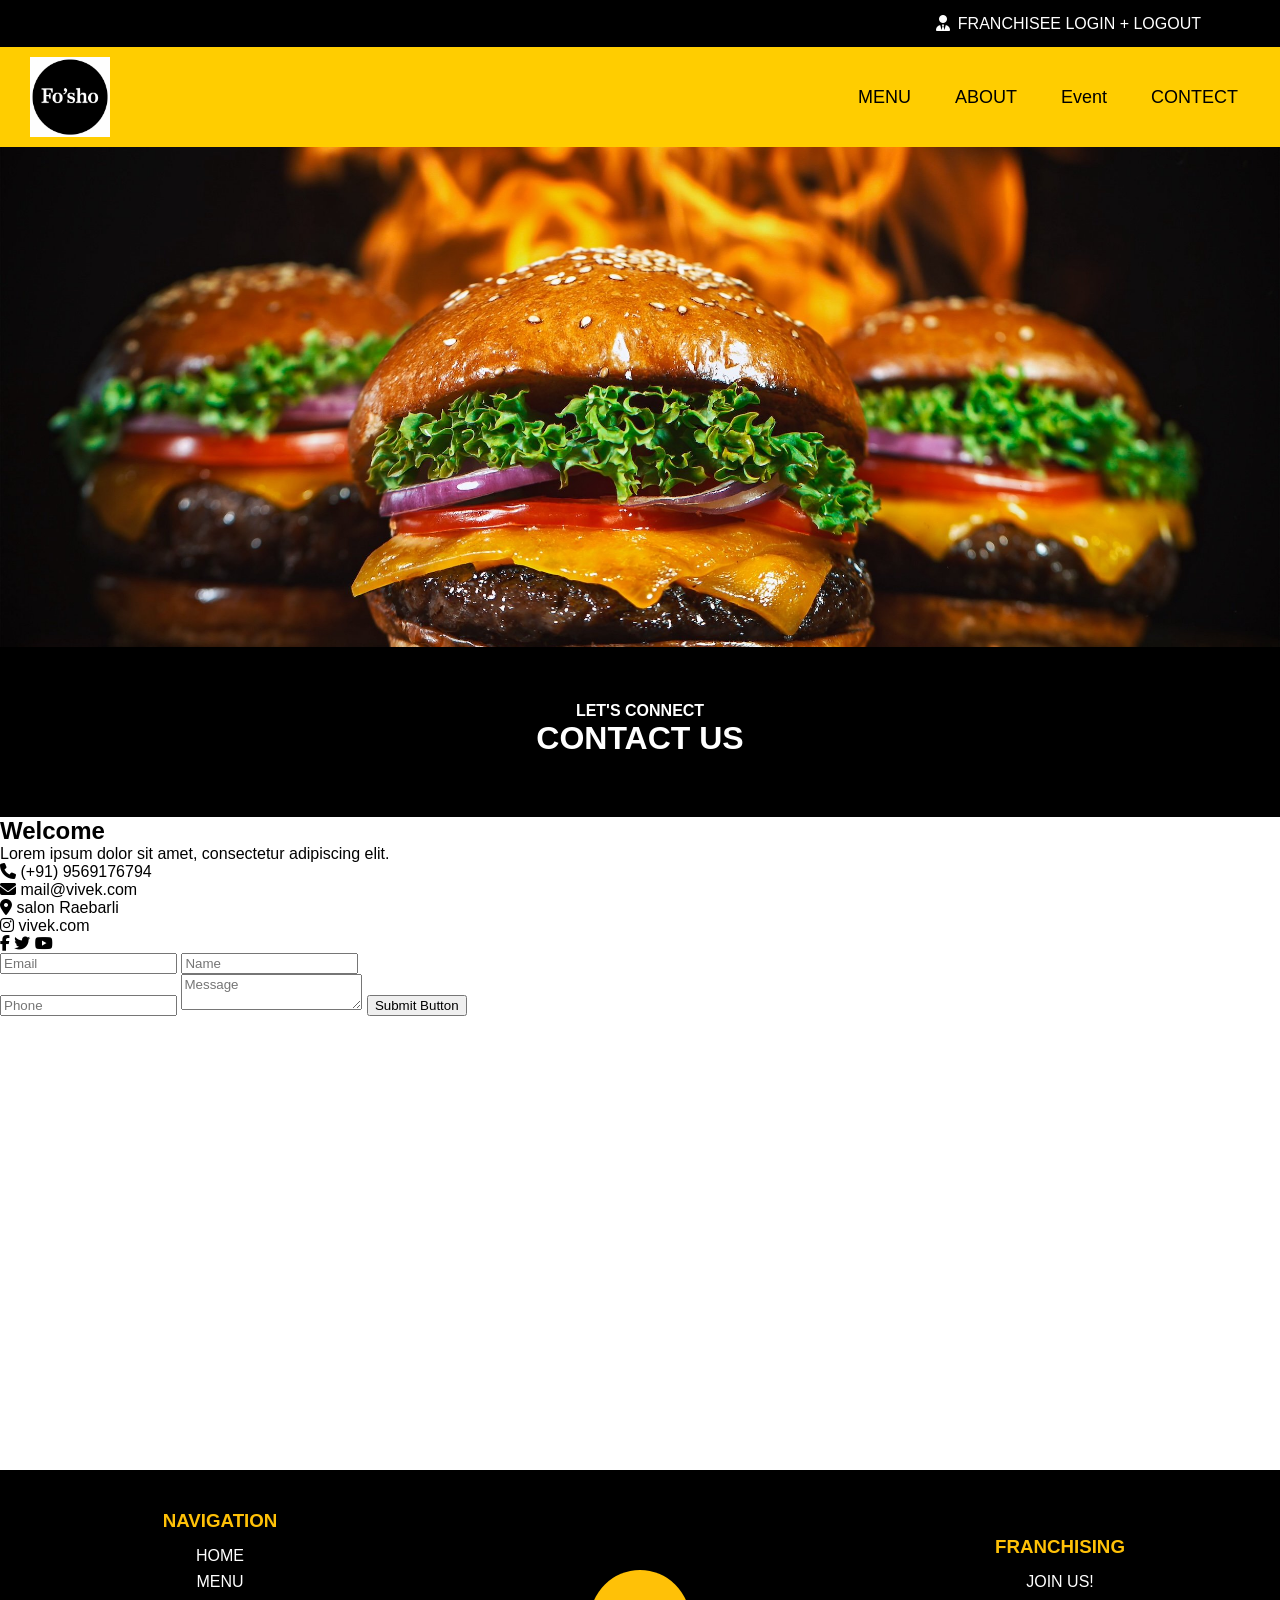
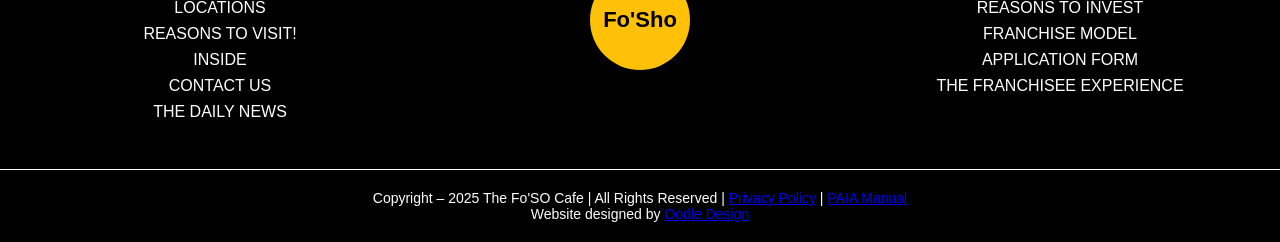
==== contect.html @ e0816796 "Add files via upload" ====
<!DOCTYPE html>
<html lang="en">
<head>
  <meta charset="UTF-8">
  <meta name="viewport" content="width=device-width, initial-scale=1.0">
  <title>Conetct</title>
      <link rel="stylesheet" href="https://cdnjs.cloudflare.com/ajax/libs/font-awesome/6.7.2/css/all.min.css" integrity="sha512-Evv84Mr4kqVGRNSgIGL/F/aIDqQb7xQ2vcrdIwxfjThSH8CSR7PBEakCr51Ck+w+/U6swU2Im1vVX0SVk9ABhg==" crossorigin="anonymous" referrerpolicy="no-referrer" />
  <link rel="stylesheet" href="contect.css">
</head>
<body>
  <header>
    <div class="navbar">
    <div class="login">
      <div class="admin">
        <i class="fa-solid fa-user-tie"></i>
      </div>
      <p>FRANCHISEE LOGIN + LOGOUT</p>
    </div>
    </div>
    <div class="main-nav">
      <div class="img1"></div>
    <div class="mini-nav">
      <ul>
<li><a href="index.html"></a></li>
        <li> <a href="menu.html">MENU</a></li>
        <li><a href="about.html">ABOUT</a></li>
        <li></a>Event</li>
        <li> <a href="contect.html">CONTECT</a></li>
      </ul>
    </div>
    </div>
  </header>
  <div class="bg-img"></div>
  <div class="mid-nav">
  <div class="paragraph1">
    <p>LET'S CONNECT</p>
    <h1>CONTACT US</h1>
  </div>
</div>
  <section class="contact-section">
    <div class="contact-info">
      <h2>Welcome</h2>
      <p>Lorem ipsum dolor sit amet, consectetur adipiscing elit.</p>

      <div class="info-item">
        <i class="fas fa-phone"></i>
        <span>(+91) 9569176794</span>
      </div>
      <div class="info-item">
        <i class="fas fa-envelope"></i>
        <span>mail@vivek.com</span>
      </div>
      <div class="info-item">
        <i class="fas fa-map-marker-alt"></i>
        <span>salon Raebarli</span>
      </div>
      <div class="info-item">
        <i class="fab fa-instagram"></i>
        <span>vivek.com</span>
      </div>

      <div class="social-media">
        <i class="fab fa-facebook-f"></i>
        <i class="fab fa-twitter"></i>
        <i class="fab fa-youtube"></i>
      </div>
    </div>

    <div class="contact-form">
      <form>
        <div class="form-group">
          <input type="email" placeholder="Email" required>
          <input type="text" placeholder="Name" required>
        </div>
        <input type="text" placeholder="Phone" required>
        <textarea placeholder="Message" required></textarea>
        <button type="submit">Submit Button</button>
      </form>
    </div>
  </section>
  <section class="map-section">
    <iframe src="https://www.google.com/maps/embed?pb=!1m18!1m12!1m3!1d3559.638396048663!2d80.93916487522215!3d26.85145127668375!2m3!1f0!2f0!3f0!3m2!1i1024!2i768!4f13.1!3m3!1m2!1s0x399bfd349cd191bf%3A0xf044904a8204c2a9!2sFo&#39;sho%20-%20Pan%20Asian%20%26%20Italian%20Bistro!5e0!3m2!1sen!2sin!4v1747037583354!5m2!1sen!2sin" width="600" height="450" style="border:0;" allowfullscreen="" loading="lazy" referrerpolicy="no-referrer-when-downgrade"></iframe>
  </section>
<footer class="footer">
  <div class="footer-column">
    <h3>NAVIGATION</h3>
    <ul>
      <li>HOME</li>
      <li>MENU</li>
      <li>LOCATIONS</li>
      <li>REASONS TO VISIT!</li>
      <li>INSIDE</li>
      <li>CONTACT US</li>
      <li>THE DAILY NEWS</li>
    </ul>
  </div>
  
  <div class="footer-column">
    <div class="logo-circle">
      <span>Fo'Sho</span>
    </div>
  </div>
  
  <div class="footer-column">
    <h3>FRANCHISING</h3>
    <ul>
      <li>JOIN US!</li>
      <li>REASONS TO INVEST</li>
      <li>FRANCHISE MODEL</li>
      <li>APPLICATION FORM</li>
      <li>THE FRANCHISEE EXPERIENCE</li>
    </ul>
  </div>
</footer>
<footer>
  <div class="last-foot">
  <div class="footer-content">
    <p>
      Copyright – 2025 <span class="brand">The Fo'SO Cafe</span> |
      All Rights Reserved | 
      <a href="#" class="footer-link">Privacy Policy</a> | 
      <a href="#" class="footer-link">PAIA Manual</a>
    </p>
    <p class="design-credit">
      Website designed by <a href="#" class="footer-link">Oodle Design</a>
    </p>
  </div>
  </div>
</footer>
</body>
</html>
---- contect.css ----
* {
  margin: 0;
  font-family: sans-serif;
  box-sizing: border-box;
}

.navbar {
  height: 47px;
  background-color: #000000;
}

.login {
  color: white;
  display: flex;
  justify-content: flex-end;
  align-items: center;
  padding: 15px;
  margin-right: 5%;
}

.admin {
  margin-right: 8px;
}

/* ---------------- MAIN NAV ---------------- */
.main-nav {
  height: 100px;
  background-color: #ffcd00;
  display: flex;
  justify-content: space-between;
  align-items: center;
  padding: 0 30px;
  flex-wrap: wrap;
}

.img1 {
  height: 80px;
  width: 80px;
  background-image: url(img4.png);
  background-size: cover;
}

.img1:hover {
  transform: scale(1.05);
  transition: 0.3s ease;
}

.mini-nav ul {
  display: flex;
  gap: 20px;
  list-style-type: none;
  padding: 0;
  margin: 0;
  flex-wrap: wrap;
}

.mini-nav li {
  padding: 8px 12px;
  transition: 0.3s ease;
  cursor: pointer;
  font-size: 18px;
}

.mini-nav li a {
  color: black;
  text-decoration: none;
}

.mini-nav li:hover {
  background-color: white;
  color: black;
}

/* ---------------- HERO IMAGE ---------------- */
.bg-img {
  background-image: url(img18.jpg);
  background-size: cover;
  background-position: center;
  height: 500px;
  width: 100%;
}

/* ---------------- MID SECTION ---------------- */
.mid-nav {
  padding: 40px 10px;
  background-color: #000000;
  text-align: center;
}

.paragraph1 {
  color: #ffffff;
  font-weight: bold;
}
.paragraph1 h1 {
  margin-bottom: 20px;
}
.paragraph1 p {
  margin-top: 15px;
}

/* ---------------- SCROLL TEXT ---------------- */
.container {
  position: relative;
  width: 100%;
  height: 250px;
  background: #fff;
  display: flex;
  align-items: center;
  justify-content: center;
  text-align: center;
  overflow-x: hidden;
}

.background-text {
  position: absolute;
  top: 10%;
  left: 0;
  white-space: nowrap;
  font-size: 15vw;
  color: rgba(0, 0, 0, 0.05);
  font-weight: bold;
  animation: scrollText 40s linear infinite;
}

@keyframes scrollText {
  0% { transform: translateX(0%); }
  100% { transform: translateX(-50%); }
}

.content {
  position: relative;
  z-index: 1;
  max-width: 700px;
  font-size: 1.2em;
  color: #000;
  margin-top: 40px;
}

/* ---------------- GRID GALLERY ---------------- */
.page-wrapper {
  padding: 20px;
  text-align: center;
}

.grid-container {
  display: grid;
  grid-template-columns: repeat(auto-fit, minmax(140px, 1fr));
  gap: 15px;
  justify-items: center;
}

.img-box {
  width: 150px;
  height: 200px;
  background-size: cover;
  background-position: center;
  box-shadow: 0 0 5px rgba(0, 0, 0, 0.2);
}

/* ---------------- 3 BOXES ---------------- */
.three-boxes {
  display: flex;
  flex-wrap: wrap;
  gap: 20px;
  margin: 40px auto;
  justify-content: center;
  padding: 0 20px;
}

.box {
  flex: 1 1 300px;
  max-width: 350px;
  height: 280px;
  background-size: cover;
  background-position: center;
  position: relative;
  overflow: hidden;
  box-shadow: 0 4px 8px rgba(0,0,0,0.3);
  transition: 0.3s ease;
}

.box:hover {
  transform: scale(1.05);
  box-shadow: 0 6px 16px rgba(0, 0, 0, 0.4);
  background-size: 110%;
}

.box1 { background-image: url('img7.jpg'); }
.box2 { background-image: url('img7.jpg'); }
.box3 { background-image: url('img7.jpg'); }

.box-text {
  position: absolute;
  bottom: 0;
  width: 100%;
  background-color: #ffcd00;
  text-align: center;
  padding: 12px 0;
  font-size: 18px;
  font-weight: bold;
  color: black;
}

/* ---------------- FOOTER ---------------- */
.footer {
  background-color: #000;
  display: flex;
  justify-content: space-around;
  align-items: center;
  color: white;
  padding: 40px 20px;
  flex-wrap: wrap;
  gap: 20px;
}

.footer-column {
  flex: 1;
  text-align: center;
  min-width: 200px;
}

.footer h3 {
  color: #ffc107;
  margin-bottom: 15px;
}

.footer ul {
  list-style: none;
  padding: 0;
  margin: 0;
}

.footer ul li {
  margin: 8px;
}

.footer ul li:hover {
  color: #ffc107;
  cursor: pointer;
}

.logo-circle {
  width: 100px;
  height: 100px;
  background-color: #ffc107;
  border-radius: 50%;
  display: flex;
  justify-content: center;
  align-items: center;
  font-weight: bold;
  font-size: 22px;
  color: black;
  transition: all 0.3s ease;
  margin: auto;
}

.logo-circle:hover {
  transform: scale(1.2);
}

/* ---------------- LAST FOOTER ---------------- */
.last-foot {
  background-color: #000;
  color: #fff;
  padding: 20px;
  border-top: 1px solid #fff;
  text-align: center;
  font-size: 14px;
}

/* ---------------- RESPONSIVE ---------------- */
@media (max-width: 768px) {
  .main-nav {
    flex-direction: column;
    height: auto;
    padding: 15px;
  }

  .img1 {
    margin: 10px 0;
  }

  .mini-nav ul {
    justify-content: center;
  }

  .three-boxes {
    flex-direction: column;
    align-items: center;
  }

  .box {
    width: 90%;
    max-width: 400px;
  }
}

@media (max-width: 480px) {
  .content {
    font-size: 1em;
  }

  .img-box {
    width: 120px;
    height: 160px;
  }

  .footer {
    flex-direction: column;
    text-align: center;
  }

  .logo-circle {
    width: 80px;
    height: 80px;
    font-size: 18px;
  }
}
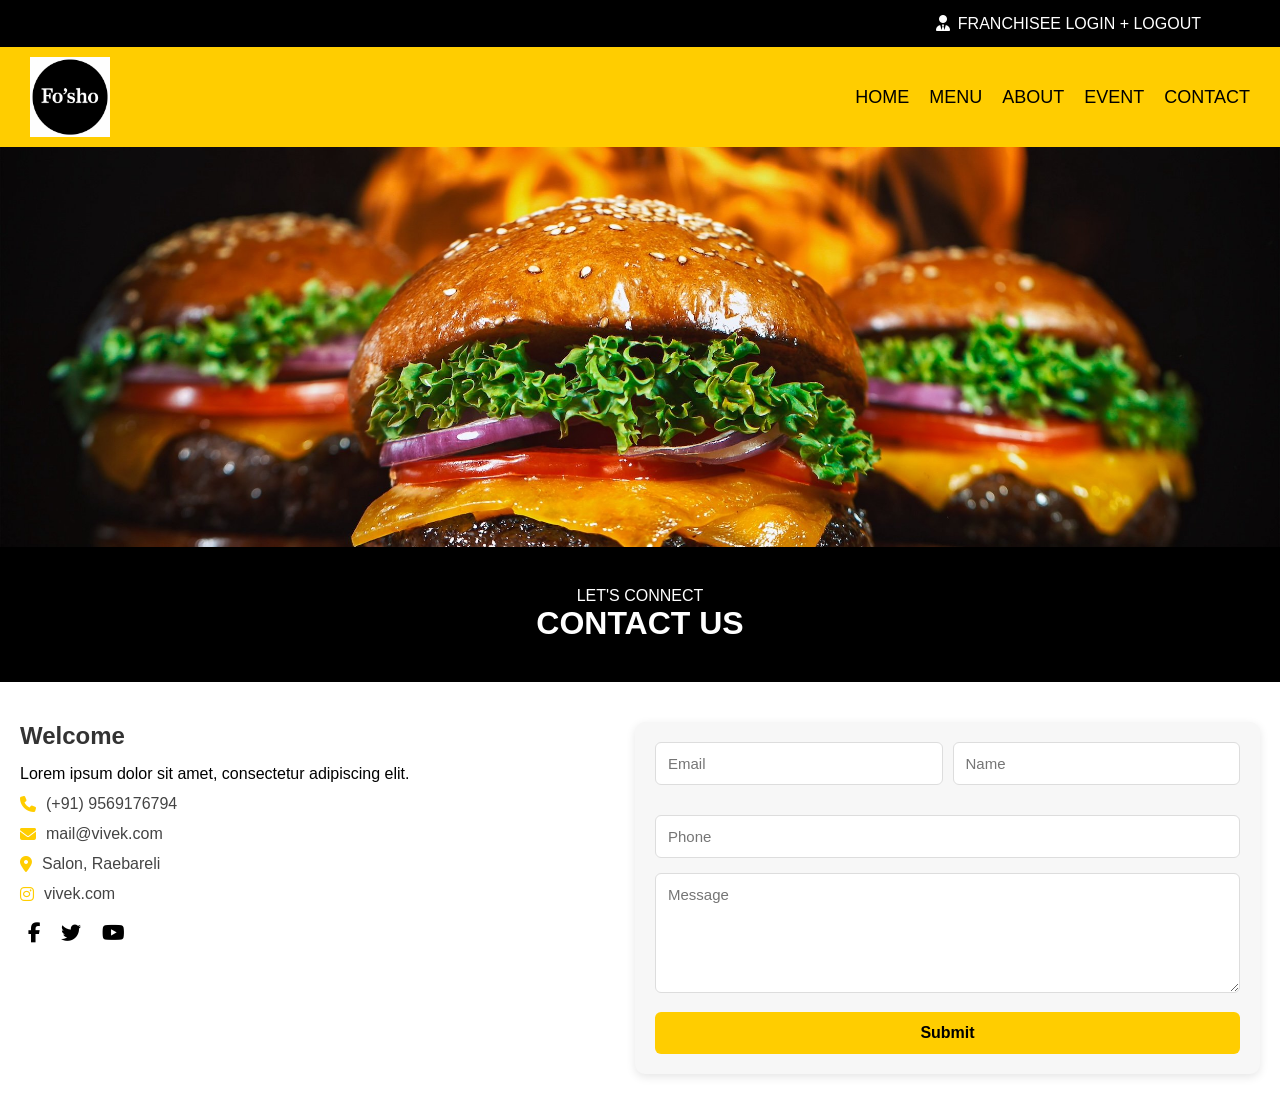
==== commit 2f3d99a4: "Add files via upload" ====
--- a/contect.html
+++ b/contect.html
@@ -3,61 +3,222 @@
 <head>
   <meta charset="UTF-8">
   <meta name="viewport" content="width=device-width, initial-scale=1.0">
-  <title>Conetct</title>
-      <link rel="stylesheet" href="https://cdnjs.cloudflare.com/ajax/libs/font-awesome/6.7.2/css/all.min.css" integrity="sha512-Evv84Mr4kqVGRNSgIGL/F/aIDqQb7xQ2vcrdIwxfjThSH8CSR7PBEakCr51Ck+w+/U6swU2Im1vVX0SVk9ABhg==" crossorigin="anonymous" referrerpolicy="no-referrer" />
-  <link rel="stylesheet" href="contect.css">
+  <title>Contact</title>
+  <link rel="stylesheet" href="https://cdnjs.cloudflare.com/ajax/libs/font-awesome/6.7.2/css/all.min.css">
+
+  <style>
+    * {
+      margin: 0;
+      font-family: sans-serif;
+      box-sizing: border-box;
+    }
+
+    body {
+      background: #f9f9f9;
+    }
+
+    /* Navbar */
+    .navbar {
+      height: 47px;
+      background-color: #000;
+    }
+    .login {
+      color: white;
+      display: flex;
+      justify-content: flex-end;
+      align-items: center;
+      padding: 15px;
+      margin-right: 5%;
+    }
+    .admin {
+      margin-right: 8px;
+    }
+
+    /* Main Nav */
+    .main-nav {
+      height: 100px;
+      background-color: #ffcd00;
+      display: flex;
+      justify-content: space-between;
+      align-items: center;
+      padding: 0 30px;
+      flex-wrap: wrap;
+    }
+    .img1 {
+      height: 80px;
+      width: 80px;
+      background-image: url(img4.png);
+      background-size: cover;
+    }
+    .mini-nav ul {
+      display: flex;
+      gap: 20px;
+      list-style: none;
+    }
+    .mini-nav li a {
+      text-decoration: none;
+      color: black;
+      font-size: 18px;
+    }
+
+    /* Hero */
+    .bg-img {
+      background: url(img18.jpg) center/cover no-repeat;
+      height: 400px;
+      width: 100%;
+    }
+
+    .mid-nav {
+      padding: 40px 10px;
+      background: #000;
+      text-align: center;
+      color: #fff;
+    }
+
+    /* Contact Section */
+    .contact-section {
+      display: flex;
+      flex-wrap: wrap;
+      justify-content: space-between;
+      padding: 40px 20px;
+      background: #fff;
+      gap: 30px;
+    }
+
+    .contact-info {
+      flex: 1;
+      min-width: 280px;
+    }
+
+    .contact-info h2 {
+      margin-bottom: 15px;
+      color: #333;
+    }
+
+    .info-item {
+      display: flex;
+      align-items: center;
+      margin: 12px 0;
+      font-size: 16px;
+      color: #444;
+    }
+    .info-item i {
+      margin-right: 10px;
+      color: #ffcd00;
+    }
+
+    .social-media {
+      margin-top: 20px;
+    }
+    .social-media i {
+      font-size: 20px;
+      margin: 0 8px;
+      cursor: pointer;
+      transition: 0.3s;
+    }
+    .social-media i:hover {
+      color: #ffcd00;
+    }
+
+    /* Contact Form */
+    .contact-form {
+      flex: 1;
+      min-width: 300px;
+      background: #f7f7f7;
+      padding: 20px;
+      border-radius: 10px;
+      box-shadow: 0 3px 10px rgba(0,0,0,0.1);
+    }
+
+    .form-group {
+      display: flex;
+      gap: 10px;
+      margin-bottom: 15px;
+    }
+
+    .contact-form input,
+    .contact-form textarea {
+      width: 100%;
+      padding: 12px;
+      margin-bottom: 15px;
+      border: 1px solid #ddd;
+      border-radius: 6px;
+      outline: none;
+      font-size: 15px;
+    }
+
+    .contact-form textarea {
+      min-height: 120px;
+      resize: vertical;
+    }
+
+    .contact-form button {
+      width: 100%;
+      padding: 12px;
+      background: #ffcd00;
+      border: none;
+      border-radius: 6px;
+      font-size: 16px;
+      font-weight: bold;
+      cursor: pointer;
+      transition: 0.3s;
+    }
+
+    .contact-form button:hover {
+      background: #e0b800;
+    }
+
+    /* Responsive */
+    @media(max-width: 768px) {
+      .contact-section {
+        flex-direction: column;
+      }
+      .form-group {
+        flex-direction: column;
+      }
+    }
+  </style>
 </head>
 <body>
+
   <header>
     <div class="navbar">
-    <div class="login">
-      <div class="admin">
-        <i class="fa-solid fa-user-tie"></i>
+      <div class="login">
+        <div class="admin"><i class="fa-solid fa-user-tie"></i></div>
+        <p>FRANCHISEE LOGIN + LOGOUT</p>
       </div>
-      <p>FRANCHISEE LOGIN + LOGOUT</p>
-    </div>
-    </div>
+    </div>
+
     <div class="main-nav">
       <div class="img1"></div>
-    <div class="mini-nav">
-      <ul>
-<li><a href="index.html"></a></li>
-        <li> <a href="menu.html">MENU</a></li>
-        <li><a href="about.html">ABOUT</a></li>
-        <li></a>Event</li>
-        <li> <a href="contect.html">CONTECT</a></li>
-      </ul>
-    </div>
+      <div class="mini-nav">
+        <ul>
+          <li><a href="index.html">HOME</a></li>
+          <li><a href="menu.html">MENU</a></li>
+          <li><a href="about.html">ABOUT</a></li>
+          <li><a href="#">EVENT</a></li>
+          <li><a href="contact.html">CONTACT</a></li>
+        </ul>
+      </div>
     </div>
   </header>
+
   <div class="bg-img"></div>
+
   <div class="mid-nav">
-  <div class="paragraph1">
     <p>LET'S CONNECT</p>
     <h1>CONTACT US</h1>
   </div>
-</div>
+
   <section class="contact-section">
     <div class="contact-info">
       <h2>Welcome</h2>
       <p>Lorem ipsum dolor sit amet, consectetur adipiscing elit.</p>
 
-      <div class="info-item">
-        <i class="fas fa-phone"></i>
-        <span>(+91) 9569176794</span>
-      </div>
-      <div class="info-item">
-        <i class="fas fa-envelope"></i>
-        <span>mail@vivek.com</span>
-      </div>
-      <div class="info-item">
-        <i class="fas fa-map-marker-alt"></i>
-        <span>salon Raebarli</span>
-      </div>
-      <div class="info-item">
-        <i class="fab fa-instagram"></i>
-        <span>vivek.com</span>
-      </div>
+      <div class="info-item"><i class="fas fa-phone"></i> (+91) 9569176794</div>
+      <div class="info-item"><i class="fas fa-envelope"></i> mail@vivek.com</div>
+      <div class="info-item"><i class="fas fa-map-marker-alt"></i> Salon, Raebareli</div>
+      <div class="info-item"><i class="fab fa-instagram"></i> vivek.com</div>
 
       <div class="social-media">
         <i class="fab fa-facebook-f"></i>
@@ -67,65 +228,25 @@
     </div>
 
     <div class="contact-form">
-      <form>
+      <form id="myForm">
         <div class="form-group">
           <input type="email" placeholder="Email" required>
           <input type="text" placeholder="Name" required>
         </div>
         <input type="text" placeholder="Phone" required>
         <textarea placeholder="Message" required></textarea>
-        <button type="submit">Submit Button</button>
+        <button type="submit">Submit</button>
       </form>
     </div>
   </section>
-  <section class="map-section">
-    <iframe src="https://www.google.com/maps/embed?pb=!1m18!1m12!1m3!1d3559.638396048663!2d80.93916487522215!3d26.85145127668375!2m3!1f0!2f0!3f0!3m2!1i1024!2i768!4f13.1!3m3!1m2!1s0x399bfd349cd191bf%3A0xf044904a8204c2a9!2sFo&#39;sho%20-%20Pan%20Asian%20%26%20Italian%20Bistro!5e0!3m2!1sen!2sin!4v1747037583354!5m2!1sen!2sin" width="600" height="450" style="border:0;" allowfullscreen="" loading="lazy" referrerpolicy="no-referrer-when-downgrade"></iframe>
-  </section>
-<footer class="footer">
-  <div class="footer-column">
-    <h3>NAVIGATION</h3>
-    <ul>
-      <li>HOME</li>
-      <li>MENU</li>
-      <li>LOCATIONS</li>
-      <li>REASONS TO VISIT!</li>
-      <li>INSIDE</li>
-      <li>CONTACT US</li>
-      <li>THE DAILY NEWS</li>
-    </ul>
-  </div>
-  
-  <div class="footer-column">
-    <div class="logo-circle">
-      <span>Fo'Sho</span>
-    </div>
-  </div>
-  
-  <div class="footer-column">
-    <h3>FRANCHISING</h3>
-    <ul>
-      <li>JOIN US!</li>
-      <li>REASONS TO INVEST</li>
-      <li>FRANCHISE MODEL</li>
-      <li>APPLICATION FORM</li>
-      <li>THE FRANCHISEE EXPERIENCE</li>
-    </ul>
-  </div>
-</footer>
-<footer>
-  <div class="last-foot">
-  <div class="footer-content">
-    <p>
-      Copyright – 2025 <span class="brand">The Fo'SO Cafe</span> |
-      All Rights Reserved | 
-      <a href="#" class="footer-link">Privacy Policy</a> | 
-      <a href="#" class="footer-link">PAIA Manual</a>
-    </p>
-    <p class="design-credit">
-      Website designed by <a href="#" class="footer-link">Oodle Design</a>
-    </p>
-  </div>
-  </div>
-</footer>
+
+  <script>
+    document.getElementById("myForm").addEventListener("submit", function(e){
+      e.preventDefault(); // form reload होने से रोकेगा
+      alert("✅ Thank you! Your message has been sent successfully.");
+      this.reset(); // form clear कर देगा
+    });
+  </script>
+
 </body>
-</html>+</html>
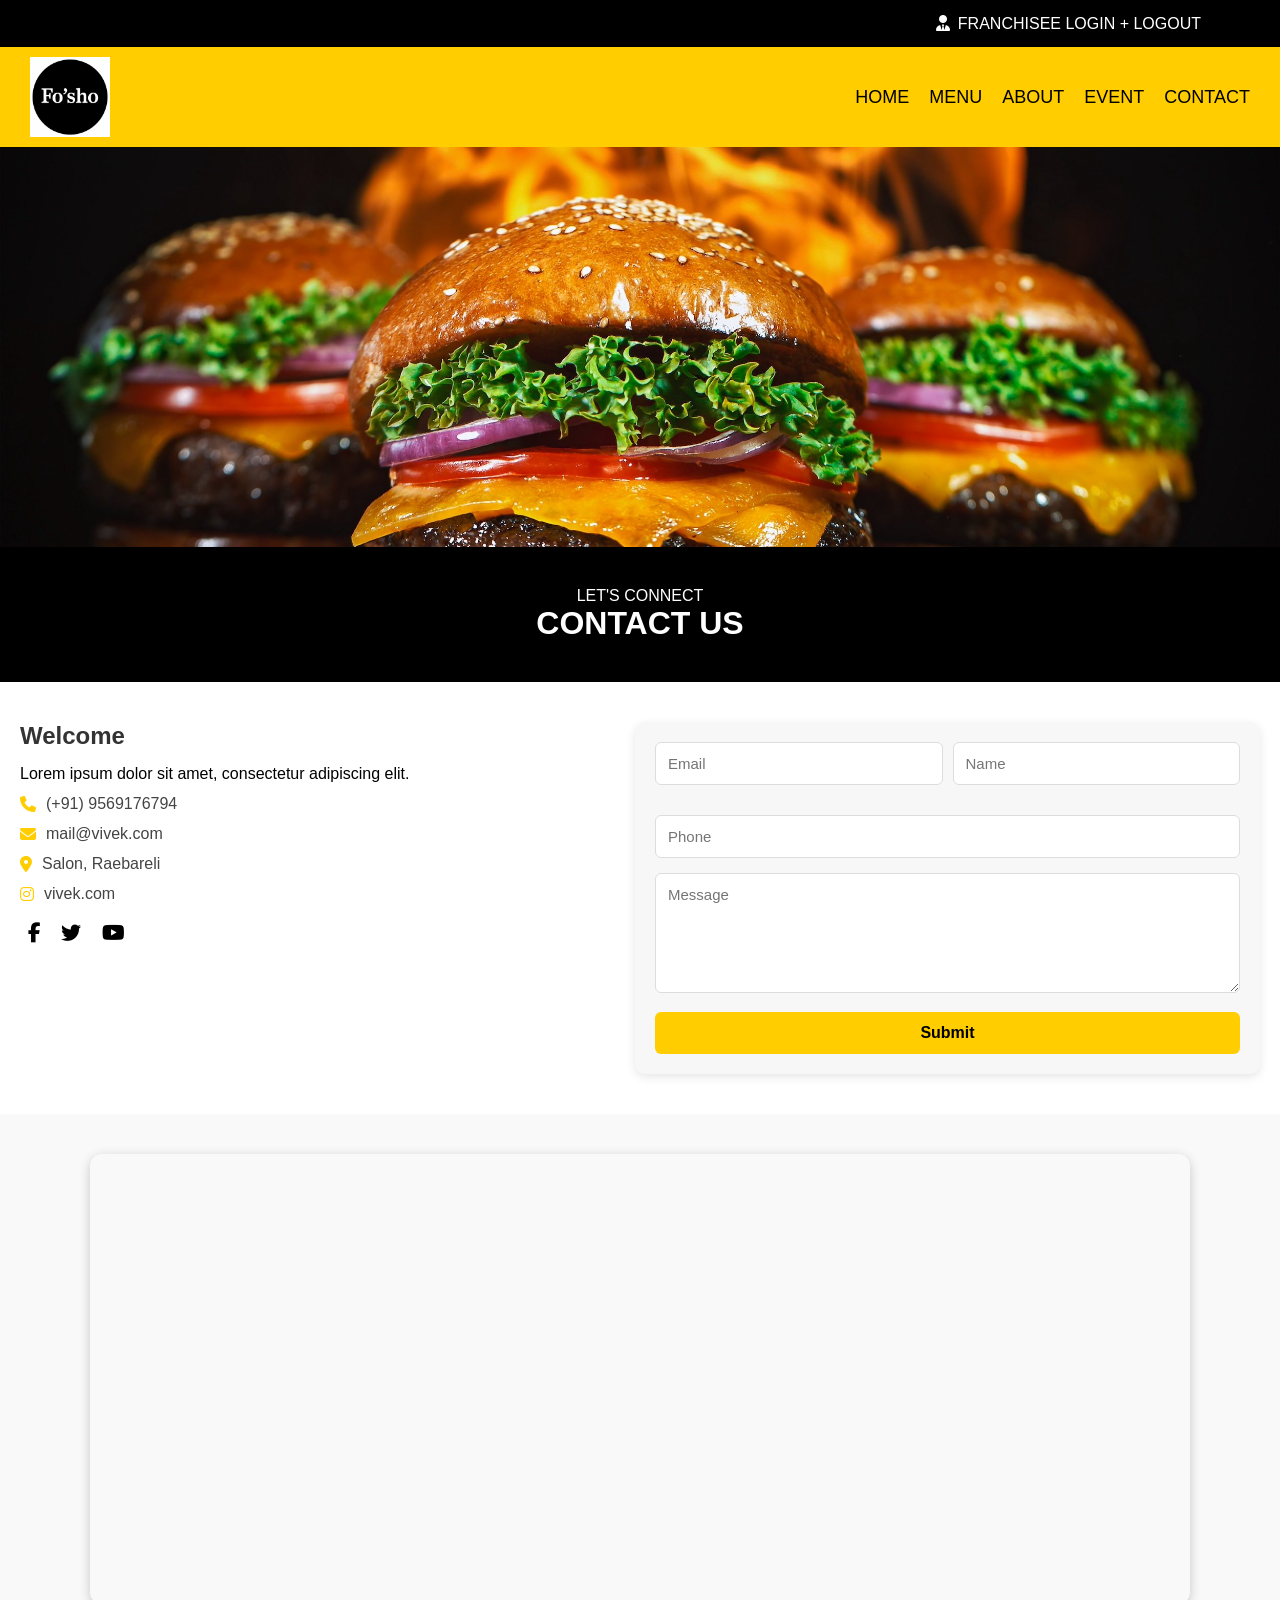
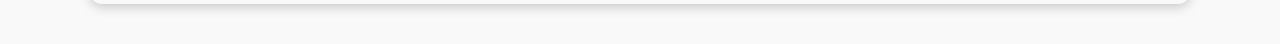
==== commit 15a95718: "Add files via upload" ====
--- a/contect.html
+++ b/contect.html
@@ -166,6 +166,22 @@
 
     .contact-form button:hover {
       background: #e0b800;
+    }
+
+    /* Map Section */
+    .map-section {
+      margin: 40px auto;
+      width: 90%;
+      max-width: 1100px;
+      height: 450px;
+      border-radius: 12px;
+      overflow: hidden;
+      box-shadow: 0 3px 12px rgba(0,0,0,0.2);
+    }
+    .map-section iframe {
+      width: 100%;
+      height: 100%;
+      border: none;
     }
 
     /* Responsive */
@@ -240,11 +256,16 @@
     </div>
   </section>
 
+  <!-- Map Section -->
+  <section class="map-section">
+    <iframe src="https://www.google.com/maps/embed?pb=!1m18!1m12!1m3!1d3559.638396048663!2d80.93916487522215!3d26.85145127668375!2m3!1f0!2f0!3f0!3m2!1i1024!2i768!4f13.1!3m3!1m2!1s0x399bfd349cd191bf%3A0xf044904a8204c2a9!2sFo&#39;sho%20-%20Pan%20Asian%20%26%20Italian%20Bistro!5e0!3m2!1sen!2sin!4v1747037583354!5m2!1sen!2sin" allowfullscreen="" loading="lazy"></iframe>
+  </section>
+
   <script>
     document.getElementById("myForm").addEventListener("submit", function(e){
-      e.preventDefault(); // form reload होने से रोकेगा
+      e.preventDefault(); 
       alert("✅ Thank you! Your message has been sent successfully.");
-      this.reset(); // form clear कर देगा
+      this.reset(); 
     });
   </script>
 
